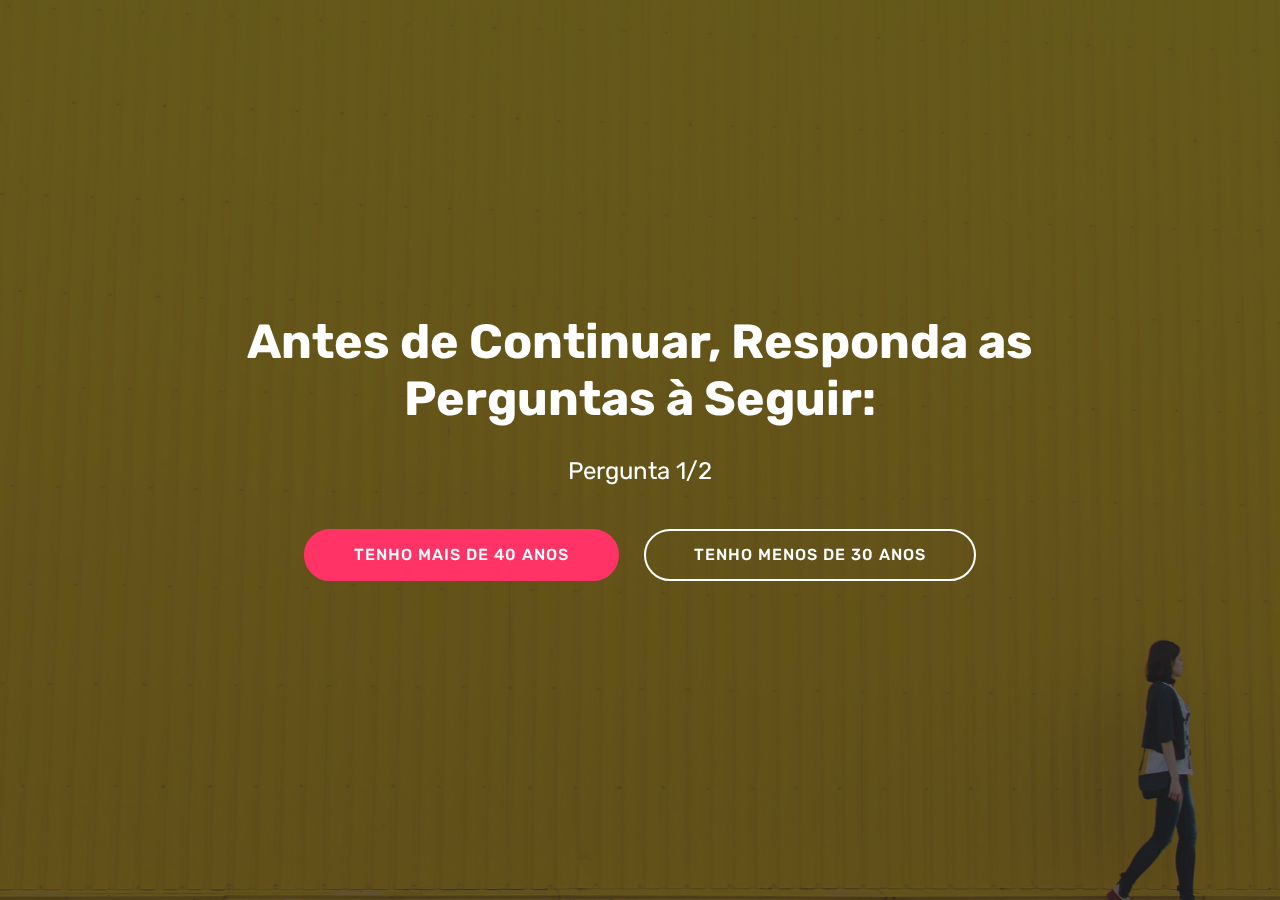
==== index.html @ bf6bbc7e "create github pages" ====
<!DOCTYPE html>
<html  >
<head>
  <!-- Site made with Mobirise Website Builder v4.10.10, https://mobirise.com -->
  <meta charset="UTF-8">
  <meta http-equiv="X-UA-Compatible" content="IE=edge">
  <meta name="generator" content="Mobirise v4.10.10, mobirise.com">
  <meta name="viewport" content="width=device-width, initial-scale=1, minimum-scale=1">
  <link rel="shortcut icon" href="assets/images/logo4.png" type="image/x-icon">
  <meta name="description" content="">
  
  <title>Home</title>
  <link rel="preload" as="style" href="assets/web/assets/mobirise-icons/mobirise-icons.css">
<link rel="stylesheet" href="assets/web/assets/mobirise-icons/mobirise-icons.css">
  <link rel="preload" as="style" href="assets/bootstrap/css/bootstrap.min.css">
<link rel="stylesheet" href="assets/bootstrap/css/bootstrap.min.css">
  <link rel="preload" as="style" href="assets/bootstrap/css/bootstrap-grid.min.css">
<link rel="stylesheet" href="assets/bootstrap/css/bootstrap-grid.min.css">
  <link rel="preload" as="style" href="assets/bootstrap/css/bootstrap-reboot.min.css">
<link rel="stylesheet" href="assets/bootstrap/css/bootstrap-reboot.min.css">
  <link rel="stylesheet" href="assets/tether/tether.min.css">
  <link rel="stylesheet" href="assets/theme/css/style.css">
  <link rel="preload" as="style" href="assets/mobirise/css/mbr-additional.css"><link rel="stylesheet" href="assets/mobirise/css/mbr-additional.css" type="text/css">
  
  
  
</head>
<body>
  <section class="cid-rFEISRgsW1 mbr-fullscreen mbr-parallax-background" id="header2-1">

    

    <div class="mbr-overlay" style="opacity: 0.7; background-color: rgb(35, 35, 35);"></div>

    <div class="container align-center">
        <div class="row justify-content-md-center">
            <div class="mbr-white col-md-10">
                <h1 class="mbr-section-title mbr-bold pb-3 mbr-fonts-style display-2">Antes de Continuar, Responda as Perguntas à Seguir:</h1>
                
                <p class="mbr-text pb-3 mbr-fonts-style display-5">Pergunta 1/2</p>
                <div class="mbr-section-btn"><a class="btn btn-md btn-secondary display-4" href="page1.html">TENHO MAIS DE 40 ANOS</a>
                    <a class="btn btn-md btn-white-outline display-4" href="page1.html">TENHO MENOS DE 30 ANOS</a></div>
            </div>
        </div>
    </div>
    
</section>


  <section class="engine"><a href="https://mobirise.info/h">create your own web page</a></section><script src="assets/web/assets/jquery/jquery.min.js"></script>
  <script src="assets/popper/popper.min.js"></script>
  <script src="assets/bootstrap/js/bootstrap.min.js"></script>
  <script async src="assets/tether/tether.min.js"></script>
  <script async src="assets/smoothscroll/smooth-scroll.js"></script>
  <script async src="assets/parallax/jarallax.min.js"></script>
  <script async src="assets/theme/js/script.js"></script>
  
  
</body>
</html>
---- assets/web/assets/mobirise-icons/mobirise-icons.css ----
@font-face {
  font-family: 'MobiriseIcons';
  src:  url('mobirise-icons.eot?spat4u');
  src:  url('mobirise-icons.eot?spat4u#iefix') format('embedded-opentype'),
    url('mobirise-icons.ttf?spat4u') format('truetype'),
    url('mobirise-icons.woff?spat4u') format('woff'),
    url('mobirise-icons.svg?spat4u#MobiriseIcons') format('svg');
  font-weight: normal;
  font-style: normal;
  font-display: swap;
}

[class^="mbri-"], [class*=" mbri-"] {
  /* use !important to prevent issues with browser extensions that change fonts */
  font-family: MobiriseIcons !important;
  speak: none;
  font-style: normal;
  font-weight: normal;
  font-variant: normal;
  text-transform: none;
  line-height: 1;

  /* Better Font Rendering =========== */
  -webkit-font-smoothing: antialiased;
  -moz-osx-font-smoothing: grayscale;
}

.mbri-add-submenu:before {
  content: "\e900";
}
.mbri-alert:before {
  content: "\e901";
}
.mbri-align-center:before {
  content: "\e902";
}
.mbri-align-justify:before {
  content: "\e903";
}
.mbri-align-left:before {
  content: "\e904";
}
.mbri-align-right:before {
  content: "\e905";
}
.mbri-android:before {
  content: "\e906";
}
.mbri-apple:before {
  content: "\e907";
}
.mbri-arrow-down:before {
  content: "\e908";
}
.mbri-arrow-next:before {
  content: "\e909";
}
.mbri-arrow-prev:before {
  content: "\e90a";
}
.mbri-arrow-up:before {
  content: "\e90b";
}
.mbri-bold:before {
  content: "\e90c";
}
.mbri-bookmark:before {
  content: "\e90d";
}
.mbri-bootstrap:before {
  content: "\e90e";
}
.mbri-briefcase:before {
  content: "\e90f";
}
.mbri-browse:before {
  content: "\e910";
}
.mbri-bulleted-list:before {
  content: "\e911";
}
.mbri-calendar:before {
  content: "\e912";
}
.mbri-camera:before {
  content: "\e913";
}
.mbri-cart-add:before {
  content: "\e914";
}
.mbri-cart-full:before {
  content: "\e915";
}
.mbri-cash:before {
  content: "\e916";
}
.mbri-change-style:before {
  content: "\e917";
}
.mbri-chat:before {
  content: "\e918";
}
.mbri-clock:before {
  content: "\e919";
}
.mbri-close:before {
  content: "\e91a";
}
.mbri-cloud:before {
  content: "\e91b";
}
.mbri-code:before {
  content: "\e91c";
}
.mbri-contact-form:before {
  content: "\e91d";
}
.mbri-credit-card:before {
  content: "\e91e";
}
.mbri-cursor-click:before {
  content: "\e91f";
}
.mbri-cust-feedback:before {
  content: "\e920";
}
.mbri-database:before {
  content: "\e921";
}
.mbri-delivery:before {
  content: "\e922";
}
.mbri-desktop:before {
  content: "\e923";
}
.mbri-devices:before {
  content: "\e924";
}
.mbri-down:before {
  content: "\e925";
}
.mbri-download:before {
  content: "\e989";
}
.mbri-drag-n-drop:before {
  content: "\e927";
}
.mbri-drag-n-drop2:before {
  content: "\e928";
}
.mbri-edit:before {
  content: "\e929";
}
.mbri-edit2:before {
  content: "\e92a";
}
.mbri-error:before {
  content: "\e92b";
}
.mbri-extension:before {
  content: "\e92c";
}
.mbri-features:before {
  content: "\e92d";
}
.mbri-file:before {
  content: "\e92e";
}
.mbri-flag:before {
  content: "\e92f";
}
.mbri-folder:before {
  content: "\e930";
}
.mbri-gift:before {
  content: "\e931";
}
.mbri-github:before {
  content: "\e932";
}
.mbri-globe:before {
  content: "\e933";
}
.mbri-globe-2:before {
  content: "\e934";
}
.mbri-growing-chart:before {
  content: "\e935";
}
.mbri-hearth:before {
  content: "\e936";
}
.mbri-help:before {
  content: "\e937";
}
.mbri-home:before {
  content: "\e938";
}
.mbri-hot-cup:before {
  content: "\e939";
}
.mbri-idea:before {
  content: "\e93a";
}
.mbri-image-gallery:before {
  content: "\e93b";
}
.mbri-image-slider:before {
  content: "\e93c";
}
.mbri-info:before {
  content: "\e93d";
}
.mbri-italic:before {
  content: "\e93e";
}
.mbri-key:before {
  content: "\e93f";
}
.mbri-laptop:before {
  content: "\e940";
}
.mbri-layers:before {
  content: "\e941";
}
.mbri-left-right:before {
  content: "\e942";
}
.mbri-left:before {
  content: "\e943";
}
.mbri-letter:before {
  content: "\e944";
}
.mbri-like:before {
  content: "\e945";
}
.mbri-link:before {
  content: "\e946";
}
.mbri-lock:before {
  content: "\e947";
}
.mbri-login:before {
  content: "\e948";
}
.mbri-logout:before {
  content: "\e949";
}
.mbri-magic-stick:before {
  content: "\e94a";
}
.mbri-map-pin:before {
  content: "\e94b";
}
.mbri-menu:before {
  content: "\e94c";
}
.mbri-mobile:before {
  content: "\e94d";
}
.mbri-mobile2:before {
  content: "\e94e";
}
.mbri-mobirise:before {
  content: "\e94f";
}
.mbri-more-horizontal:before {
  content: "\e950";
}
.mbri-more-vertical:before {
  content: "\e951";
}
.mbri-music:before {
  content: "\e952";
}
.mbri-new-file:before {
  content: "\e953";
}
.mbri-numbered-list:before {
  content: "\e954";
}
.mbri-opened-folder:before {
  content: "\e955";
}
.mbri-pages:before {
  content: "\e956";
}
.mbri-paper-plane:before {
  content: "\e957";
}
.mbri-paperclip:before {
  content: "\e958";
}
.mbri-photo:before {
  content: "\e959";
}
.mbri-photos:before {
  content: "\e95a";
}
.mbri-pin:before {
  content: "\e95b";
}
.mbri-play:before {
  content: "\e95c";
}
.mbri-plus:before {
  content: "\e95d";
}
.mbri-preview:before {
  content: "\e95e";
}
.mbri-print:before {
  content: "\e95f";
}
.mbri-protect:before {
  content: "\e960";
}
.mbri-question:before {
  content: "\e961";
}
.mbri-quote-left:before {
  content: "\e962";
}
.mbri-quote-right:before {
  content: "\e963";
}
.mbri-refresh:before {
  content: "\e964";
}
.mbri-responsive:before {
  content: "\e965";
}
.mbri-right:before {
  content: "\e966";
}
.mbri-rocket:before {
  content: "\e967";
}
.mbri-sad-face:before {
  content: "\e968";
}
.mbri-sale:before {
  content: "\e969";
}
.mbri-save:before {
  content: "\e96a";
}
.mbri-search:before {
  content: "\e96b";
}
.mbri-setting:before {
  content: "\e96c";
}
.mbri-setting2:before {
  content: "\e96d";
}
.mbri-setting3:before {
  content: "\e96e";
}
.mbri-share:before {
  content: "\e96f";
}
.mbri-shopping-bag:before {
  content: "\e970";
}
.mbri-shopping-basket:before {
  content: "\e971";
}
.mbri-shopping-cart:before {
  content: "\e972";
}
.mbri-sites:before {
  content: "\e973";
}
.mbri-smile-face:before {
  content: "\e974";
}
.mbri-speed:before {
  content: "\e975";
}
.mbri-star:before {
  content: "\e976";
}
.mbri-success:before {
  content: "\e977";
}
.mbri-sun:before {
  content: "\e978";
}
.mbri-sun2:before {
  content: "\e979";
}
.mbri-tablet:before {
  content: "\e97a";
}
.mbri-tablet-vertical:before {
  content: "\e97b";
}
.mbri-target:before {
  content: "\e97c";
}
.mbri-timer:before {
  content: "\e97d";
}
.mbri-to-ftp:before {
  content: "\e97e";
}
.mbri-to-local-drive:before {
  content: "\e97f";
}
.mbri-touch-swipe:before {
  content: "\e980";
}
.mbri-touch:before {
  content: "\e981";
}
.mbri-trash:before {
  content: "\e982";
}
.mbri-underline:before {
  content: "\e983";
}
.mbri-unlink:before {
  content: "\e984";
}
.mbri-unlock:before {
  content: "\e985";
}
.mbri-up-down:before {
  content: "\e986";
}
.mbri-up:before {
  content: "\e987";
}
.mbri-update:before {
  content: "\e988";
}
.mbri-upload:before {
 content: "\e926"; 
}
.mbri-user:before {
  content: "\e98a";
}
.mbri-user2:before {
  content: "\e98b";
}
.mbri-users:before {
  content: "\e98c";
}
.mbri-video:before {
  content: "\e98d";
}
.mbri-video-play:before {
  content: "\e98e";
}
.mbri-watch:before {
  content: "\e98f";
}
.mbri-website-theme:before {
  content: "\e990";
}
.mbri-wifi:before {
  content: "\e991";
}
.mbri-windows:before {
  content: "\e992";
}
.mbri-zoom-out:before {
  content: "\e993";
}
.mbri-redo:before {
  content: "\e994";
}
.mbri-undo:before {
  content: "\e995";
}
---- assets/web/assets/mobirise-icons/mobirise-icons.css ----
@font-face {
  font-family: 'MobiriseIcons';
  src:  url('mobirise-icons.eot?spat4u');
  src:  url('mobirise-icons.eot?spat4u#iefix') format('embedded-opentype'),
    url('mobirise-icons.ttf?spat4u') format('truetype'),
    url('mobirise-icons.woff?spat4u') format('woff'),
    url('mobirise-icons.svg?spat4u#MobiriseIcons') format('svg');
  font-weight: normal;
  font-style: normal;
  font-display: swap;
}

[class^="mbri-"], [class*=" mbri-"] {
  /* use !important to prevent issues with browser extensions that change fonts */
  font-family: MobiriseIcons !important;
  speak: none;
  font-style: normal;
  font-weight: normal;
  font-variant: normal;
  text-transform: none;
  line-height: 1;

  /* Better Font Rendering =========== */
  -webkit-font-smoothing: antialiased;
  -moz-osx-font-smoothing: grayscale;
}

.mbri-add-submenu:before {
  content: "\e900";
}
.mbri-alert:before {
  content: "\e901";
}
.mbri-align-center:before {
  content: "\e902";
}
.mbri-align-justify:before {
  content: "\e903";
}
.mbri-align-left:before {
  content: "\e904";
}
.mbri-align-right:before {
  content: "\e905";
}
.mbri-android:before {
  content: "\e906";
}
.mbri-apple:before {
  content: "\e907";
}
.mbri-arrow-down:before {
  content: "\e908";
}
.mbri-arrow-next:before {
  content: "\e909";
}
.mbri-arrow-prev:before {
  content: "\e90a";
}
.mbri-arrow-up:before {
  content: "\e90b";
}
.mbri-bold:before {
  content: "\e90c";
}
.mbri-bookmark:before {
  content: "\e90d";
}
.mbri-bootstrap:before {
  content: "\e90e";
}
.mbri-briefcase:before {
  content: "\e90f";
}
.mbri-browse:before {
  content: "\e910";
}
.mbri-bulleted-list:before {
  content: "\e911";
}
.mbri-calendar:before {
  content: "\e912";
}
.mbri-camera:before {
  content: "\e913";
}
.mbri-cart-add:before {
  content: "\e914";
}
.mbri-cart-full:before {
  content: "\e915";
}
.mbri-cash:before {
  content: "\e916";
}
.mbri-change-style:before {
  content: "\e917";
}
.mbri-chat:before {
  content: "\e918";
}
.mbri-clock:before {
  content: "\e919";
}
.mbri-close:before {
  content: "\e91a";
}
.mbri-cloud:before {
  content: "\e91b";
}
.mbri-code:before {
  content: "\e91c";
}
.mbri-contact-form:before {
  content: "\e91d";
}
.mbri-credit-card:before {
  content: "\e91e";
}
.mbri-cursor-click:before {
  content: "\e91f";
}
.mbri-cust-feedback:before {
  content: "\e920";
}
.mbri-database:before {
  content: "\e921";
}
.mbri-delivery:before {
  content: "\e922";
}
.mbri-desktop:before {
  content: "\e923";
}
.mbri-devices:before {
  content: "\e924";
}
.mbri-down:before {
  content: "\e925";
}
.mbri-download:before {
  content: "\e989";
}
.mbri-drag-n-drop:before {
  content: "\e927";
}
.mbri-drag-n-drop2:before {
  content: "\e928";
}
.mbri-edit:before {
  content: "\e929";
}
.mbri-edit2:before {
  content: "\e92a";
}
.mbri-error:before {
  content: "\e92b";
}
.mbri-extension:before {
  content: "\e92c";
}
.mbri-features:before {
  content: "\e92d";
}
.mbri-file:before {
  content: "\e92e";
}
.mbri-flag:before {
  content: "\e92f";
}
.mbri-folder:before {
  content: "\e930";
}
.mbri-gift:before {
  content: "\e931";
}
.mbri-github:before {
  content: "\e932";
}
.mbri-globe:before {
  content: "\e933";
}
.mbri-globe-2:before {
  content: "\e934";
}
.mbri-growing-chart:before {
  content: "\e935";
}
.mbri-hearth:before {
  content: "\e936";
}
.mbri-help:before {
  content: "\e937";
}
.mbri-home:before {
  content: "\e938";
}
.mbri-hot-cup:before {
  content: "\e939";
}
.mbri-idea:before {
  content: "\e93a";
}
.mbri-image-gallery:before {
  content: "\e93b";
}
.mbri-image-slider:before {
  content: "\e93c";
}
.mbri-info:before {
  content: "\e93d";
}
.mbri-italic:before {
  content: "\e93e";
}
.mbri-key:before {
  content: "\e93f";
}
.mbri-laptop:before {
  content: "\e940";
}
.mbri-layers:before {
  content: "\e941";
}
.mbri-left-right:before {
  content: "\e942";
}
.mbri-left:before {
  content: "\e943";
}
.mbri-letter:before {
  content: "\e944";
}
.mbri-like:before {
  content: "\e945";
}
.mbri-link:before {
  content: "\e946";
}
.mbri-lock:before {
  content: "\e947";
}
.mbri-login:before {
  content: "\e948";
}
.mbri-logout:before {
  content: "\e949";
}
.mbri-magic-stick:before {
  content: "\e94a";
}
.mbri-map-pin:before {
  content: "\e94b";
}
.mbri-menu:before {
  content: "\e94c";
}
.mbri-mobile:before {
  content: "\e94d";
}
.mbri-mobile2:before {
  content: "\e94e";
}
.mbri-mobirise:before {
  content: "\e94f";
}
.mbri-more-horizontal:before {
  content: "\e950";
}
.mbri-more-vertical:before {
  content: "\e951";
}
.mbri-music:before {
  content: "\e952";
}
.mbri-new-file:before {
  content: "\e953";
}
.mbri-numbered-list:before {
  content: "\e954";
}
.mbri-opened-folder:before {
  content: "\e955";
}
.mbri-pages:before {
  content: "\e956";
}
.mbri-paper-plane:before {
  content: "\e957";
}
.mbri-paperclip:before {
  content: "\e958";
}
.mbri-photo:before {
  content: "\e959";
}
.mbri-photos:before {
  content: "\e95a";
}
.mbri-pin:before {
  content: "\e95b";
}
.mbri-play:before {
  content: "\e95c";
}
.mbri-plus:before {
  content: "\e95d";
}
.mbri-preview:before {
  content: "\e95e";
}
.mbri-print:before {
  content: "\e95f";
}
.mbri-protect:before {
  content: "\e960";
}
.mbri-question:before {
  content: "\e961";
}
.mbri-quote-left:before {
  content: "\e962";
}
.mbri-quote-right:before {
  content: "\e963";
}
.mbri-refresh:before {
  content: "\e964";
}
.mbri-responsive:before {
  content: "\e965";
}
.mbri-right:before {
  content: "\e966";
}
.mbri-rocket:before {
  content: "\e967";
}
.mbri-sad-face:before {
  content: "\e968";
}
.mbri-sale:before {
  content: "\e969";
}
.mbri-save:before {
  content: "\e96a";
}
.mbri-search:before {
  content: "\e96b";
}
.mbri-setting:before {
  content: "\e96c";
}
.mbri-setting2:before {
  content: "\e96d";
}
.mbri-setting3:before {
  content: "\e96e";
}
.mbri-share:before {
  content: "\e96f";
}
.mbri-shopping-bag:before {
  content: "\e970";
}
.mbri-shopping-basket:before {
  content: "\e971";
}
.mbri-shopping-cart:before {
  content: "\e972";
}
.mbri-sites:before {
  content: "\e973";
}
.mbri-smile-face:before {
  content: "\e974";
}
.mbri-speed:before {
  content: "\e975";
}
.mbri-star:before {
  content: "\e976";
}
.mbri-success:before {
  content: "\e977";
}
.mbri-sun:before {
  content: "\e978";
}
.mbri-sun2:before {
  content: "\e979";
}
.mbri-tablet:before {
  content: "\e97a";
}
.mbri-tablet-vertical:before {
  content: "\e97b";
}
.mbri-target:before {
  content: "\e97c";
}
.mbri-timer:before {
  content: "\e97d";
}
.mbri-to-ftp:before {
  content: "\e97e";
}
.mbri-to-local-drive:before {
  content: "\e97f";
}
.mbri-touch-swipe:before {
  content: "\e980";
}
.mbri-touch:before {
  content: "\e981";
}
.mbri-trash:before {
  content: "\e982";
}
.mbri-underline:before {
  content: "\e983";
}
.mbri-unlink:before {
  content: "\e984";
}
.mbri-unlock:before {
  content: "\e985";
}
.mbri-up-down:before {
  content: "\e986";
}
.mbri-up:before {
  content: "\e987";
}
.mbri-update:before {
  content: "\e988";
}
.mbri-upload:before {
 content: "\e926"; 
}
.mbri-user:before {
  content: "\e98a";
}
.mbri-user2:before {
  content: "\e98b";
}
.mbri-users:before {
  content: "\e98c";
}
.mbri-video:before {
  content: "\e98d";
}
.mbri-video-play:before {
  content: "\e98e";
}
.mbri-watch:before {
  content: "\e98f";
}
.mbri-website-theme:before {
  content: "\e990";
}
.mbri-wifi:before {
  content: "\e991";
}
.mbri-windows:before {
  content: "\e992";
}
.mbri-zoom-out:before {
  content: "\e993";
}
.mbri-redo:before {
  content: "\e994";
}
.mbri-undo:before {
  content: "\e995";
}
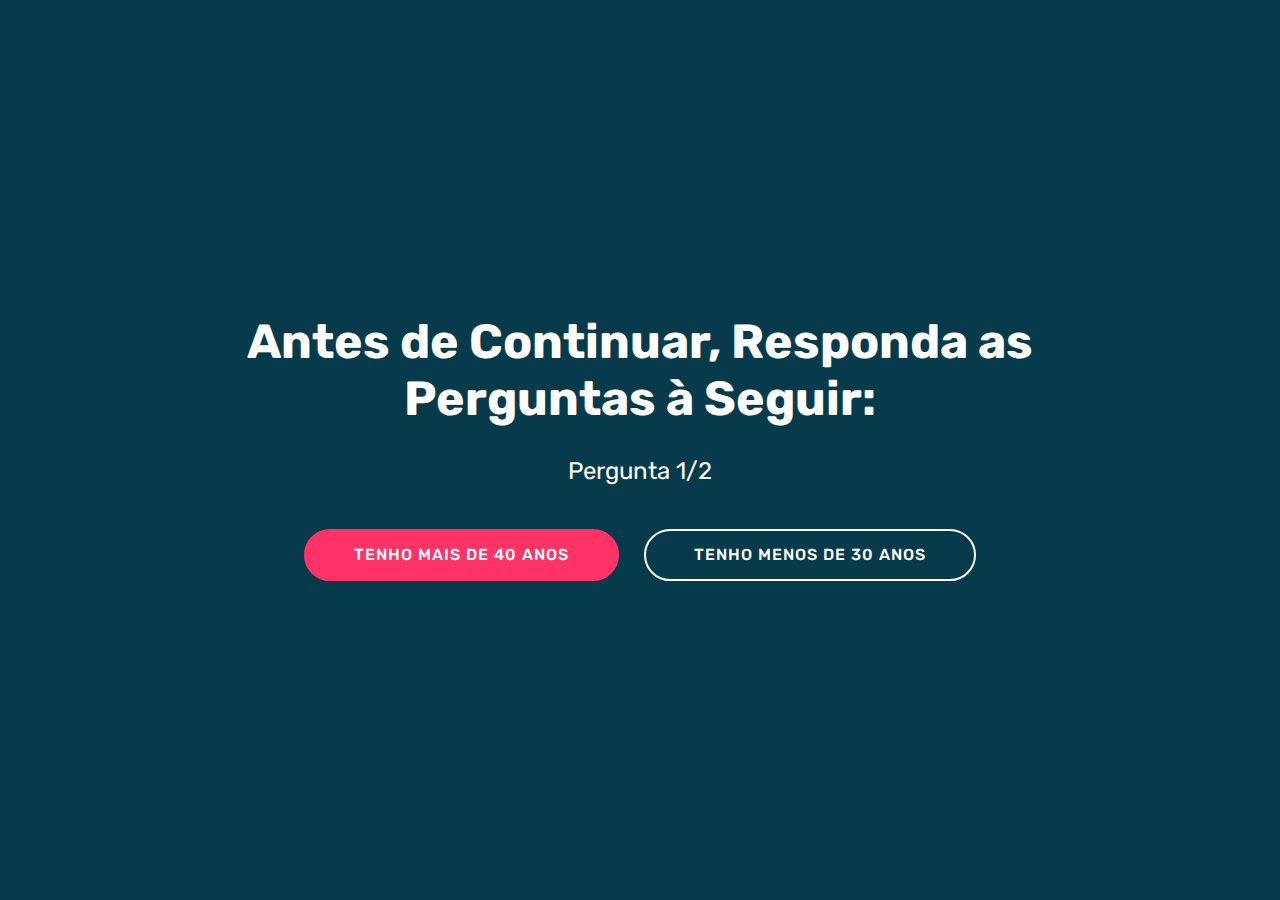
==== commit 50e10dd8: "create github pages" ====
--- a/index.html
+++ b/index.html
@@ -26,11 +26,11 @@
   
 </head>
 <body>
-  <section class="cid-rFEISRgsW1 mbr-fullscreen mbr-parallax-background" id="header2-1">
+  <section class="cid-rFEISRgsW1 mbr-fullscreen" id="header2-1">
 
     
 
-    <div class="mbr-overlay" style="opacity: 0.7; background-color: rgb(35, 35, 35);"></div>
+    
 
     <div class="container align-center">
         <div class="row justify-content-md-center">
@@ -47,12 +47,11 @@
 </section>
 
 
-  <section class="engine"><a href="https://mobirise.info/h">create your own web page</a></section><script src="assets/web/assets/jquery/jquery.min.js"></script>
+  <section class="engine"><a href="https://mobirise.info">Mobirise</a></section><script src="assets/web/assets/jquery/jquery.min.js"></script>
   <script src="assets/popper/popper.min.js"></script>
   <script src="assets/bootstrap/js/bootstrap.min.js"></script>
   <script async src="assets/tether/tether.min.js"></script>
   <script async src="assets/smoothscroll/smooth-scroll.js"></script>
-  <script async src="assets/parallax/jarallax.min.js"></script>
   <script async src="assets/theme/js/script.js"></script>
   
   
--- a/assets/mobirise/css/mbr-additional.css
+++ b/assets/mobirise/css/mbr-additional.css
@@ -905,11 +905,11 @@
   opacity: 0.3;
 }
 .cid-rFEISRgsW1 {
-  background-image: url("../../../assets/images/mbr-1920x1279.jpg");
+  background-color: #073b4c;
 }
 .cid-rJNUtB8iJC {
-  background-image: url("../../../assets/images/mbr-1920x1279.jpg");
+  background-color: #073b4c;
 }
 .cid-rJNUIwdlSm {
-  background-image: url("../../../assets/images/mbr-1920x1279.jpg");
-}
+  background-color: #073b4c;
+}
--- a/assets/mobirise/css/mbr-additional.css
+++ b/assets/mobirise/css/mbr-additional.css
@@ -905,11 +905,11 @@
   opacity: 0.3;
 }
 .cid-rFEISRgsW1 {
-  background-image: url("../../../assets/images/mbr-1920x1279.jpg");
+  background-color: #073b4c;
 }
 .cid-rJNUtB8iJC {
-  background-image: url("../../../assets/images/mbr-1920x1279.jpg");
+  background-color: #073b4c;
 }
 .cid-rJNUIwdlSm {
-  background-image: url("../../../assets/images/mbr-1920x1279.jpg");
-}
+  background-color: #073b4c;
+}
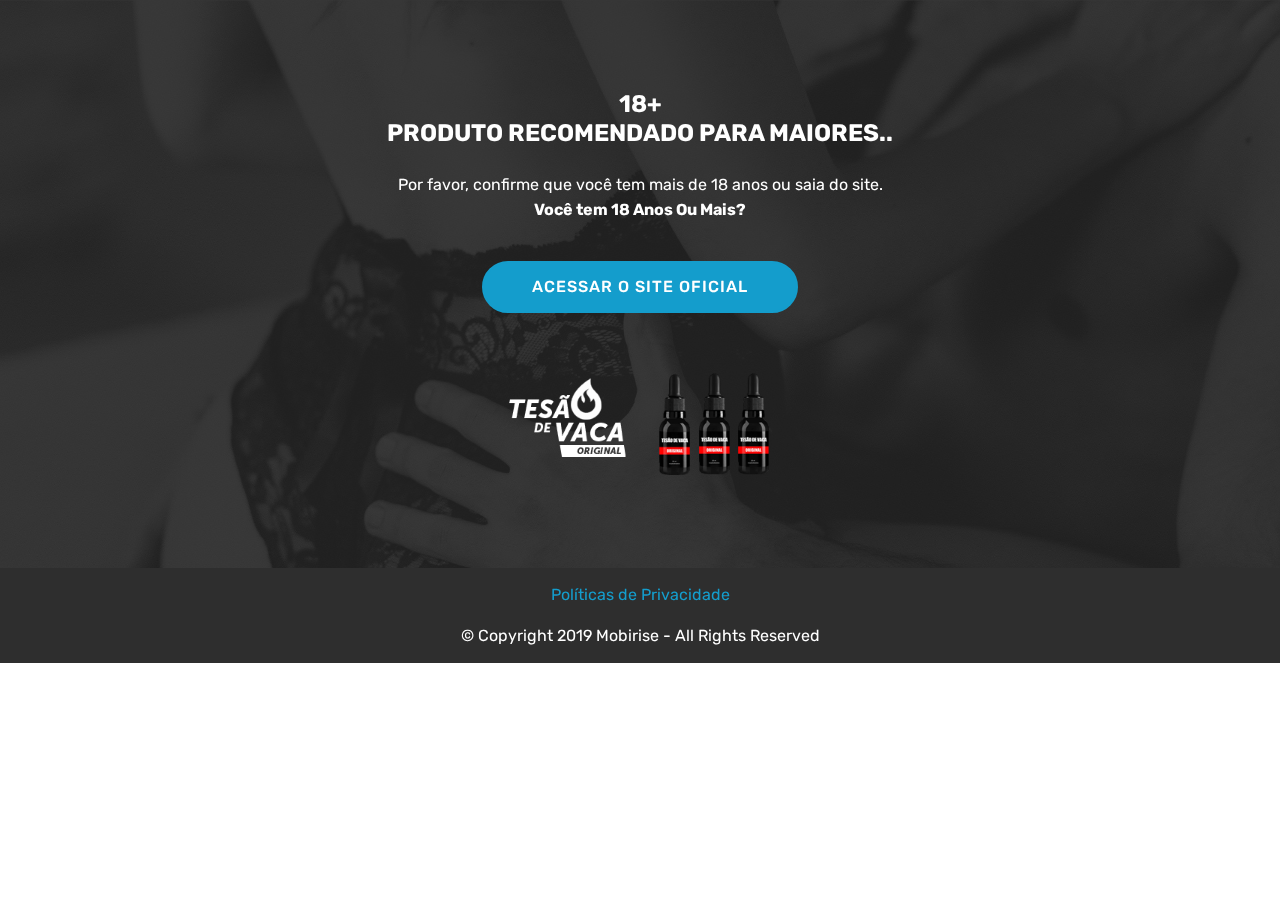
==== commit 454aaa74: "create github pages" ====
--- a/index.html
+++ b/index.html
@@ -10,8 +10,6 @@
   <meta name="description" content="">
   
   <title>Home</title>
-  <link rel="preload" as="style" href="assets/web/assets/mobirise-icons/mobirise-icons.css">
-<link rel="stylesheet" href="assets/web/assets/mobirise-icons/mobirise-icons.css">
   <link rel="preload" as="style" href="assets/bootstrap/css/bootstrap.min.css">
 <link rel="stylesheet" href="assets/bootstrap/css/bootstrap.min.css">
   <link rel="preload" as="style" href="assets/bootstrap/css/bootstrap-grid.min.css">
@@ -19,6 +17,7 @@
   <link rel="preload" as="style" href="assets/bootstrap/css/bootstrap-reboot.min.css">
 <link rel="stylesheet" href="assets/bootstrap/css/bootstrap-reboot.min.css">
   <link rel="stylesheet" href="assets/tether/tether.min.css">
+  <link rel="stylesheet" href="assets/socicon/css/styles.css">
   <link rel="stylesheet" href="assets/theme/css/style.css">
   <link rel="preload" as="style" href="assets/mobirise/css/mbr-additional.css"><link rel="stylesheet" href="assets/mobirise/css/mbr-additional.css" type="text/css">
   
@@ -26,32 +25,62 @@
   
 </head>
 <body>
-  <section class="cid-rFEISRgsW1 mbr-fullscreen" id="header2-1">
+  <section class="header4 cid-rOVqwIbYpD mbr-parallax-background" id="header4-7">
+
+    
+
+    <div class="mbr-overlay" style="opacity: 0.9; background-color: rgb(35, 35, 35);">
+    </div>
+
+    <div class="container">
+        <div class="row justify-content-md-center">
+            <div class="media-content col-md-10">
+                <h1 class="mbr-section-title align-center mbr-white pb-3 mbr-bold mbr-fonts-style display-5">18+<br>PRODUTO RECOMENDADO PARA MAIORES..</h1>
+                
+                <div class="mbr-text align-center mbr-white pb-3">
+                    <p class="mbr-text mbr-fonts-style display-7">Por favor, confirme que você tem mais de 18 anos ou saia do site.<br><strong>Você tem 18 Anos Ou Mais?</strong></p>
+                </div>
+                <div class="mbr-section-btn align-center"><a class="btn btn-md btn-primary display-4" href="http://mon.net.br/m5063">ACESSAR O SITE OFICIAL</a></div>
+            </div>
+            <div class="mbr-figure pt-5">
+                <a href="http://mon.net.br/m5063"><img src="assets/images/imgtesaode-vaca-372x147.png" alt="Mobirise" title="" style="width: 75%;"></a>
+            </div>
+        </div>
+    </div>
+</section>
+
+<section class="engine"><a href="https://mobirise.info/u">bootstrap website templates</a></section><section once="footers" class="cid-rOVv61KxBo" id="footer7-b">
 
     
 
     
 
-    <div class="container align-center">
-        <div class="row justify-content-md-center">
-            <div class="mbr-white col-md-10">
-                <h1 class="mbr-section-title mbr-bold pb-3 mbr-fonts-style display-2">Antes de Continuar, Responda as Perguntas à Seguir:</h1>
-                
-                <p class="mbr-text pb-3 mbr-fonts-style display-5">Pergunta 1/2</p>
-                <div class="mbr-section-btn"><a class="btn btn-md btn-secondary display-4" href="page1.html">TENHO MAIS DE 40 ANOS</a>
-                    <a class="btn btn-md btn-white-outline display-4" href="page1.html">TENHO MENOS DE 30 ANOS</a></div>
+    <div class="container">
+        <div class="media-container-row align-center mbr-white">
+            <div class="row row-links">
+                <ul class="foot-menu">
+                    
+                    
+                    
+                    
+                    
+                <li class="foot-menu-item mbr-fonts-style display-7"><a href="page2.html">Políticas de Privacidade</a></li></ul>
+            </div>
+            
+            <div class="row row-copirayt">
+                <p class="mbr-text mb-0 mbr-fonts-style mbr-white align-center display-7">© Copyright 2019 Mobirise - All Rights Reserved</p>
             </div>
         </div>
     </div>
-    
 </section>
 
 
-  <section class="engine"><a href="https://mobirise.info">Mobirise</a></section><script src="assets/web/assets/jquery/jquery.min.js"></script>
+  <script src="assets/web/assets/jquery/jquery.min.js"></script>
   <script src="assets/popper/popper.min.js"></script>
   <script src="assets/bootstrap/js/bootstrap.min.js"></script>
   <script async src="assets/tether/tether.min.js"></script>
   <script async src="assets/smoothscroll/smooth-scroll.js"></script>
+  <script async src="assets/parallax/jarallax.min.js"></script>
   <script async src="assets/theme/js/script.js"></script>
   
   
--- a/assets/socicon/css/styles.css
+++ b/assets/socicon/css/styles.css
@@ -0,0 +1,544 @@
+@charset "UTF-8";
+
+@font-face {
+  font-family: "socicon";
+  src:url("../fonts/socicon.eot");
+  src:url("../fonts/socicon.eot?#iefix") format("embedded-opentype"),
+    url("../fonts/socicon.woff") format("woff"),
+    url("../fonts/socicon.ttf") format("truetype"),
+    url("../fonts/socicon.svg#socicon") format("svg");
+  font-weight: normal;
+  font-style: normal;
+  font-display:swap;
+}
+
+[data-icon]:before {
+  font-family: "socicon" !important;
+  content: attr(data-icon);
+  font-style: normal !important;
+  font-weight: normal !important;
+  font-variant: normal !important;
+  text-transform: none !important;
+  speak: none;
+  line-height: 1;
+  -webkit-font-smoothing: antialiased;
+  -moz-osx-font-smoothing: grayscale;
+}
+
+[class^="socicon-"]:before,
+[class*=" socicon-"]:before {
+  font-family: "socicon" !important;
+  font-style: normal !important;
+  font-weight: normal !important;
+  font-variant: normal !important;
+  text-transform: none !important;
+  speak: none;
+  line-height: 1;
+  -webkit-font-smoothing: antialiased;
+  -moz-osx-font-smoothing: grayscale;
+}
+
+.socicon-modelmayhem:before {
+  content: "\e000";
+}
+.socicon-mixcloud:before {
+  content: "\e001";
+}
+.socicon-drupal:before {
+  content: "\e002";
+}
+.socicon-swarm:before {
+  content: "\e003";
+}
+.socicon-istock:before {
+  content: "\e004";
+}
+.socicon-yammer:before {
+  content: "\e005";
+}
+.socicon-ello:before {
+  content: "\e006";
+}
+.socicon-stackoverflow:before {
+  content: "\e007";
+}
+.socicon-persona:before {
+  content: "\e008";
+}
+.socicon-triplej:before {
+  content: "\e009";
+}
+.socicon-houzz:before {
+  content: "\e00a";
+}
+.socicon-rss:before {
+  content: "\e00b";
+}
+.socicon-paypal:before {
+  content: "\e00c";
+}
+.socicon-odnoklassniki:before {
+  content: "\e00d";
+}
+.socicon-airbnb:before {
+  content: "\e00e";
+}
+.socicon-periscope:before {
+  content: "\e00f";
+}
+.socicon-outlook:before {
+  content: "\e010";
+}
+.socicon-coderwall:before {
+  content: "\e011";
+}
+.socicon-tripadvisor:before {
+  content: "\e012";
+}
+.socicon-appnet:before {
+  content: "\e013";
+}
+.socicon-goodreads:before {
+  content: "\e014";
+}
+.socicon-tripit:before {
+  content: "\e015";
+}
+.socicon-lanyrd:before {
+  content: "\e016";
+}
+.socicon-slideshare:before {
+  content: "\e017";
+}
+.socicon-buffer:before {
+  content: "\e018";
+}
+.socicon-disqus:before {
+  content: "\e019";
+}
+.socicon-vkontakte:before {
+  content: "\e01a";
+}
+.socicon-whatsapp:before {
+  content: "\e01b";
+}
+.socicon-patreon:before {
+  content: "\e01c";
+}
+.socicon-storehouse:before {
+  content: "\e01d";
+}
+.socicon-pocket:before {
+  content: "\e01e";
+}
+.socicon-mail:before {
+  content: "\e01f";
+}
+.socicon-blogger:before {
+  content: "\e020";
+}
+.socicon-technorati:before {
+  content: "\e021";
+}
+.socicon-reddit:before {
+  content: "\e022";
+}
+.socicon-dribbble:before {
+  content: "\e023";
+}
+.socicon-stumbleupon:before {
+  content: "\e024";
+}
+.socicon-digg:before {
+  content: "\e025";
+}
+.socicon-envato:before {
+  content: "\e026";
+}
+.socicon-behance:before {
+  content: "\e027";
+}
+.socicon-delicious:before {
+  content: "\e028";
+}
+.socicon-deviantart:before {
+  content: "\e029";
+}
+.socicon-forrst:before {
+  content: "\e02a";
+}
+.socicon-play:before {
+  content: "\e02b";
+}
+.socicon-zerply:before {
+  content: "\e02c";
+}
+.socicon-wikipedia:before {
+  content: "\e02d";
+}
+.socicon-apple:before {
+  content: "\e02e";
+}
+.socicon-flattr:before {
+  content: "\e02f";
+}
+.socicon-github:before {
+  content: "\e030";
+}
+.socicon-renren:before {
+  content: "\e031";
+}
+.socicon-friendfeed:before {
+  content: "\e032";
+}
+.socicon-newsvine:before {
+  content: "\e033";
+}
+.socicon-identica:before {
+  content: "\e034";
+}
+.socicon-bebo:before {
+  content: "\e035";
+}
+.socicon-zynga:before {
+  content: "\e036";
+}
+.socicon-steam:before {
+  content: "\e037";
+}
+.socicon-xbox:before {
+  content: "\e038";
+}
+.socicon-windows:before {
+  content: "\e039";
+}
+.socicon-qq:before {
+  content: "\e03a";
+}
+.socicon-douban:before {
+  content: "\e03b";
+}
+.socicon-meetup:before {
+  content: "\e03c";
+}
+.socicon-playstation:before {
+  content: "\e03d";
+}
+.socicon-android:before {
+  content: "\e03e";
+}
+.socicon-snapchat:before {
+  content: "\e03f";
+}
+.socicon-twitter:before {
+  content: "\e040";
+}
+.socicon-facebook:before {
+  content: "\e041";
+}
+.socicon-googleplus:before {
+  content: "\e042";
+}
+.socicon-pinterest:before {
+  content: "\e043";
+}
+.socicon-foursquare:before {
+  content: "\e044";
+}
+.socicon-yahoo:before {
+  content: "\e045";
+}
+.socicon-skype:before {
+  content: "\e046";
+}
+.socicon-yelp:before {
+  content: "\e047";
+}
+.socicon-feedburner:before {
+  content: "\e048";
+}
+.socicon-linkedin:before {
+  content: "\e049";
+}
+.socicon-viadeo:before {
+  content: "\e04a";
+}
+.socicon-xing:before {
+  content: "\e04b";
+}
+.socicon-myspace:before {
+  content: "\e04c";
+}
+.socicon-soundcloud:before {
+  content: "\e04d";
+}
+.socicon-spotify:before {
+  content: "\e04e";
+}
+.socicon-grooveshark:before {
+  content: "\e04f";
+}
+.socicon-lastfm:before {
+  content: "\e050";
+}
+.socicon-youtube:before {
+  content: "\e051";
+}
+.socicon-vimeo:before {
+  content: "\e052";
+}
+.socicon-dailymotion:before {
+  content: "\e053";
+}
+.socicon-vine:before {
+  content: "\e054";
+}
+.socicon-flickr:before {
+  content: "\e055";
+}
+.socicon-500px:before {
+  content: "\e056";
+}
+.socicon-wordpress:before {
+  content: "\e058";
+}
+.socicon-tumblr:before {
+  content: "\e059";
+}
+.socicon-twitch:before {
+  content: "\e05a";
+}
+.socicon-8tracks:before {
+  content: "\e05b";
+}
+.socicon-amazon:before {
+  content: "\e05c";
+}
+.socicon-icq:before {
+  content: "\e05d";
+}
+.socicon-smugmug:before {
+  content: "\e05e";
+}
+.socicon-ravelry:before {
+  content: "\e05f";
+}
+.socicon-weibo:before {
+  content: "\e060";
+}
+.socicon-baidu:before {
+  content: "\e061";
+}
+.socicon-angellist:before {
+  content: "\e062";
+}
+.socicon-ebay:before {
+  content: "\e063";
+}
+.socicon-imdb:before {
+  content: "\e064";
+}
+.socicon-stayfriends:before {
+  content: "\e065";
+}
+.socicon-residentadvisor:before {
+  content: "\e066";
+}
+.socicon-google:before {
+  content: "\e067";
+}
+.socicon-yandex:before {
+  content: "\e068";
+}
+.socicon-sharethis:before {
+  content: "\e069";
+}
+.socicon-bandcamp:before {
+  content: "\e06a";
+}
+.socicon-itunes:before {
+  content: "\e06b";
+}
+.socicon-deezer:before {
+  content: "\e06c";
+}
+.socicon-telegram:before {
+  content: "\e06e";
+}
+.socicon-openid:before {
+  content: "\e06f";
+}
+.socicon-amplement:before {
+  content: "\e070";
+}
+.socicon-viber:before {
+  content: "\e071";
+}
+.socicon-zomato:before {
+  content: "\e072";
+}
+.socicon-draugiem:before {
+  content: "\e074";
+}
+.socicon-endomodo:before {
+  content: "\e075";
+}
+.socicon-filmweb:before {
+  content: "\e076";
+}
+.socicon-stackexchange:before {
+  content: "\e077";
+}
+.socicon-wykop:before {
+  content: "\e078";
+}
+.socicon-teamspeak:before {
+  content: "\e079";
+}
+.socicon-teamviewer:before {
+  content: "\e07a";
+}
+.socicon-ventrilo:before {
+  content: "\e07b";
+}
+.socicon-younow:before {
+  content: "\e07c";
+}
+.socicon-raidcall:before {
+  content: "\e07d";
+}
+.socicon-mumble:before {
+  content: "\e07e";
+}
+.socicon-medium:before {
+  content: "\e06d";
+}
+.socicon-bebee:before {
+  content: "\e07f";
+}
+.socicon-hitbox:before {
+  content: "\e080";
+}
+.socicon-reverbnation:before {
+  content: "\e081";
+}
+.socicon-formulr:before {
+  content: "\e082";
+}
+.socicon-instagram:before {
+  content: "\e057";
+}
+.socicon-battlenet:before {
+  content: "\e083";
+}
+.socicon-chrome:before {
+  content: "\e084";
+}
+.socicon-discord:before {
+  content: "\e086";
+}
+.socicon-issuu:before {
+  content: "\e087";
+}
+.socicon-macos:before {
+  content: "\e088";
+}
+.socicon-firefox:before {
+  content: "\e089";
+}
+.socicon-opera:before {
+  content: "\e08d";
+}
+.socicon-keybase:before {
+  content: "\e090";
+}
+.socicon-alliance:before {
+  content: "\e091";
+}
+.socicon-livejournal:before {
+  content: "\e092";
+}
+.socicon-googlephotos:before {
+  content: "\e093";
+}
+.socicon-horde:before {
+  content: "\e094";
+}
+.socicon-etsy:before {
+  content: "\e095";
+}
+.socicon-zapier:before {
+  content: "\e096";
+}
+.socicon-google-scholar:before {
+  content: "\e097";
+}
+.socicon-researchgate:before {
+  content: "\e098";
+}
+.socicon-wechat:before {
+  content: "\e099";
+}
+.socicon-strava:before {
+  content: "\e09a";
+}
+.socicon-line:before {
+  content: "\e09b";
+}
+.socicon-lyft:before {
+  content: "\e09c";
+}
+.socicon-uber:before {
+  content: "\e09d";
+}
+.socicon-songkick:before {
+  content: "\e09e";
+}
+.socicon-viewbug:before {
+  content: "\e09f";
+}
+.socicon-googlegroups:before {
+  content: "\e0a0";
+}
+.socicon-quora:before {
+  content: "\e073";
+}
+.socicon-diablo:before {
+  content: "\e085";
+}
+.socicon-blizzard:before {
+  content: "\e0a1";
+}
+.socicon-hearthstone:before {
+  content: "\e08b";
+}
+.socicon-heroes:before {
+  content: "\e08a";
+}
+.socicon-overwatch:before {
+  content: "\e08c";
+}
+.socicon-warcraft:before {
+  content: "\e08e";
+}
+.socicon-starcraft:before {
+  content: "\e08f";
+}
+.socicon-beam:before {
+  content: "\e0a2";
+}
+.socicon-curse:before {
+  content: "\e0a3";
+}
+.socicon-player:before {
+  content: "\e0a4";
+}
+.socicon-streamjar:before {
+  content: "\e0a5";
+}
+.socicon-nintendo:before {
+  content: "\e0a6";
+}
+.socicon-hellocoton:before {
+  content: "\e0a7";
+}
--- a/assets/mobirise/css/mbr-additional.css
+++ b/assets/mobirise/css/mbr-additional.css
@@ -904,12 +904,201 @@
 section.lazy-placeholder:after {
   opacity: 0.3;
 }
-.cid-rFEISRgsW1 {
-  background-color: #073b4c;
-}
-.cid-rJNUtB8iJC {
-  background-color: #073b4c;
-}
-.cid-rJNUIwdlSm {
-  background-color: #073b4c;
-}
+.cid-rOVqwIbYpD {
+  padding-top: 90px;
+  padding-bottom: 90px;
+  background-image: url("../../../assets/images/mbr-3-1920x1280.jpg");
+}
+.cid-rOVqwIbYpD .mbr-figure {
+  margin: 0 auto;
+  width: 100%;
+  display: -webkit-flex;
+  justify-content: center;
+  -webkit-justify-content: center;
+}
+.cid-rOVqwIbYpD .mbr-figure img {
+  height: 100%;
+  margin: 0 auto;
+}
+@media (max-width: 991px) {
+  .cid-rOVqwIbYpD .mbr-figure img {
+    width: 100% !important;
+  }
+}
+.cid-rOVv61KxBo {
+  padding-top: 15px;
+  padding-bottom: 15px;
+  background-color: #2e2e2e;
+}
+.cid-rOVv61KxBo .row-links {
+  width: 100%;
+  -webkit-justify-content: center;
+  justify-content: center;
+}
+.cid-rOVv61KxBo .social-row {
+  width: 100%;
+  -webkit-justify-content: center;
+  justify-content: center;
+}
+.cid-rOVv61KxBo .media-container-row {
+  -webkit-flex-direction: column;
+  flex-direction: column;
+  -webkit-justify-content: center;
+  justify-content: center;
+  -webkit-align-items: center;
+  align-items: center;
+}
+.cid-rOVv61KxBo .media-container-row .foot-menu {
+  list-style: none;
+  display: flex;
+  -webkit-justify-content: center;
+  justify-content: center;
+  -webkit-flex-wrap: wrap;
+  flex-wrap: wrap;
+  padding: 0;
+  margin-bottom: 0;
+}
+.cid-rOVv61KxBo .media-container-row .foot-menu li {
+  padding: 0 1rem 1rem 1rem;
+}
+.cid-rOVv61KxBo .media-container-row .foot-menu li p {
+  margin: 0;
+}
+.cid-rOVv61KxBo .media-container-row .social-list {
+  padding-left: 0;
+  margin-bottom: 0;
+  list-style: none;
+  display: flex;
+  -webkit-flex-wrap: wrap;
+  flex-wrap: wrap;
+  -webkit-justify-content: flex-end;
+  justify-content: flex-end;
+}
+.cid-rOVv61KxBo .media-container-row .social-list .mbr-iconfont-social {
+  font-size: 1.5rem;
+  color: #ffffff;
+}
+.cid-rOVv61KxBo .media-container-row .social-list .soc-item {
+  margin: 0 .5rem;
+}
+.cid-rOVv61KxBo .media-container-row .social-list a {
+  margin: 0;
+  opacity: .5;
+  -webkit-transition: .2s linear;
+  transition: .2s linear;
+}
+.cid-rOVv61KxBo .media-container-row .social-list a:hover {
+  opacity: 1;
+}
+@media (max-width: 767px) {
+  .cid-rOVv61KxBo .media-container-row .social-list {
+    -webkit-justify-content: center;
+    justify-content: center;
+  }
+}
+.cid-rOVv61KxBo .media-container-row .row-copirayt {
+  word-break: break-word;
+  width: 100%;
+}
+.cid-rOVv61KxBo .media-container-row .row-copirayt p {
+  width: 100%;
+}
+.cid-rOVyRlMqd5 {
+  padding-top: 90px;
+  padding-bottom: 90px;
+  background-image: url("../../../assets/images/mbr-3-1920x1280.jpg");
+}
+.cid-rOVyRlMqd5 .mbr-figure {
+  margin: 0 auto;
+  width: 100%;
+  display: -webkit-flex;
+  justify-content: center;
+  -webkit-justify-content: center;
+}
+.cid-rOVyRlMqd5 .mbr-figure img {
+  height: 100%;
+  margin: 0 auto;
+}
+@media (max-width: 991px) {
+  .cid-rOVyRlMqd5 .mbr-figure img {
+    width: 100% !important;
+  }
+}
+.cid-rOVyRn5TCP {
+  padding-top: 15px;
+  padding-bottom: 15px;
+  background-color: #2e2e2e;
+}
+.cid-rOVyRn5TCP .row-links {
+  width: 100%;
+  -webkit-justify-content: center;
+  justify-content: center;
+}
+.cid-rOVyRn5TCP .social-row {
+  width: 100%;
+  -webkit-justify-content: center;
+  justify-content: center;
+}
+.cid-rOVyRn5TCP .media-container-row {
+  -webkit-flex-direction: column;
+  flex-direction: column;
+  -webkit-justify-content: center;
+  justify-content: center;
+  -webkit-align-items: center;
+  align-items: center;
+}
+.cid-rOVyRn5TCP .media-container-row .foot-menu {
+  list-style: none;
+  display: flex;
+  -webkit-justify-content: center;
+  justify-content: center;
+  -webkit-flex-wrap: wrap;
+  flex-wrap: wrap;
+  padding: 0;
+  margin-bottom: 0;
+}
+.cid-rOVyRn5TCP .media-container-row .foot-menu li {
+  padding: 0 1rem 1rem 1rem;
+}
+.cid-rOVyRn5TCP .media-container-row .foot-menu li p {
+  margin: 0;
+}
+.cid-rOVyRn5TCP .media-container-row .social-list {
+  padding-left: 0;
+  margin-bottom: 0;
+  list-style: none;
+  display: flex;
+  -webkit-flex-wrap: wrap;
+  flex-wrap: wrap;
+  -webkit-justify-content: flex-end;
+  justify-content: flex-end;
+}
+.cid-rOVyRn5TCP .media-container-row .social-list .mbr-iconfont-social {
+  font-size: 1.5rem;
+  color: #ffffff;
+}
+.cid-rOVyRn5TCP .media-container-row .social-list .soc-item {
+  margin: 0 .5rem;
+}
+.cid-rOVyRn5TCP .media-container-row .social-list a {
+  margin: 0;
+  opacity: .5;
+  -webkit-transition: .2s linear;
+  transition: .2s linear;
+}
+.cid-rOVyRn5TCP .media-container-row .social-list a:hover {
+  opacity: 1;
+}
+@media (max-width: 767px) {
+  .cid-rOVyRn5TCP .media-container-row .social-list {
+    -webkit-justify-content: center;
+    justify-content: center;
+  }
+}
+.cid-rOVyRn5TCP .media-container-row .row-copirayt {
+  word-break: break-word;
+  width: 100%;
+}
+.cid-rOVyRn5TCP .media-container-row .row-copirayt p {
+  width: 100%;
+}
--- a/assets/mobirise/css/mbr-additional.css
+++ b/assets/mobirise/css/mbr-additional.css
@@ -904,12 +904,201 @@
 section.lazy-placeholder:after {
   opacity: 0.3;
 }
-.cid-rFEISRgsW1 {
-  background-color: #073b4c;
-}
-.cid-rJNUtB8iJC {
-  background-color: #073b4c;
-}
-.cid-rJNUIwdlSm {
-  background-color: #073b4c;
-}
+.cid-rOVqwIbYpD {
+  padding-top: 90px;
+  padding-bottom: 90px;
+  background-image: url("../../../assets/images/mbr-3-1920x1280.jpg");
+}
+.cid-rOVqwIbYpD .mbr-figure {
+  margin: 0 auto;
+  width: 100%;
+  display: -webkit-flex;
+  justify-content: center;
+  -webkit-justify-content: center;
+}
+.cid-rOVqwIbYpD .mbr-figure img {
+  height: 100%;
+  margin: 0 auto;
+}
+@media (max-width: 991px) {
+  .cid-rOVqwIbYpD .mbr-figure img {
+    width: 100% !important;
+  }
+}
+.cid-rOVv61KxBo {
+  padding-top: 15px;
+  padding-bottom: 15px;
+  background-color: #2e2e2e;
+}
+.cid-rOVv61KxBo .row-links {
+  width: 100%;
+  -webkit-justify-content: center;
+  justify-content: center;
+}
+.cid-rOVv61KxBo .social-row {
+  width: 100%;
+  -webkit-justify-content: center;
+  justify-content: center;
+}
+.cid-rOVv61KxBo .media-container-row {
+  -webkit-flex-direction: column;
+  flex-direction: column;
+  -webkit-justify-content: center;
+  justify-content: center;
+  -webkit-align-items: center;
+  align-items: center;
+}
+.cid-rOVv61KxBo .media-container-row .foot-menu {
+  list-style: none;
+  display: flex;
+  -webkit-justify-content: center;
+  justify-content: center;
+  -webkit-flex-wrap: wrap;
+  flex-wrap: wrap;
+  padding: 0;
+  margin-bottom: 0;
+}
+.cid-rOVv61KxBo .media-container-row .foot-menu li {
+  padding: 0 1rem 1rem 1rem;
+}
+.cid-rOVv61KxBo .media-container-row .foot-menu li p {
+  margin: 0;
+}
+.cid-rOVv61KxBo .media-container-row .social-list {
+  padding-left: 0;
+  margin-bottom: 0;
+  list-style: none;
+  display: flex;
+  -webkit-flex-wrap: wrap;
+  flex-wrap: wrap;
+  -webkit-justify-content: flex-end;
+  justify-content: flex-end;
+}
+.cid-rOVv61KxBo .media-container-row .social-list .mbr-iconfont-social {
+  font-size: 1.5rem;
+  color: #ffffff;
+}
+.cid-rOVv61KxBo .media-container-row .social-list .soc-item {
+  margin: 0 .5rem;
+}
+.cid-rOVv61KxBo .media-container-row .social-list a {
+  margin: 0;
+  opacity: .5;
+  -webkit-transition: .2s linear;
+  transition: .2s linear;
+}
+.cid-rOVv61KxBo .media-container-row .social-list a:hover {
+  opacity: 1;
+}
+@media (max-width: 767px) {
+  .cid-rOVv61KxBo .media-container-row .social-list {
+    -webkit-justify-content: center;
+    justify-content: center;
+  }
+}
+.cid-rOVv61KxBo .media-container-row .row-copirayt {
+  word-break: break-word;
+  width: 100%;
+}
+.cid-rOVv61KxBo .media-container-row .row-copirayt p {
+  width: 100%;
+}
+.cid-rOVyRlMqd5 {
+  padding-top: 90px;
+  padding-bottom: 90px;
+  background-image: url("../../../assets/images/mbr-3-1920x1280.jpg");
+}
+.cid-rOVyRlMqd5 .mbr-figure {
+  margin: 0 auto;
+  width: 100%;
+  display: -webkit-flex;
+  justify-content: center;
+  -webkit-justify-content: center;
+}
+.cid-rOVyRlMqd5 .mbr-figure img {
+  height: 100%;
+  margin: 0 auto;
+}
+@media (max-width: 991px) {
+  .cid-rOVyRlMqd5 .mbr-figure img {
+    width: 100% !important;
+  }
+}
+.cid-rOVyRn5TCP {
+  padding-top: 15px;
+  padding-bottom: 15px;
+  background-color: #2e2e2e;
+}
+.cid-rOVyRn5TCP .row-links {
+  width: 100%;
+  -webkit-justify-content: center;
+  justify-content: center;
+}
+.cid-rOVyRn5TCP .social-row {
+  width: 100%;
+  -webkit-justify-content: center;
+  justify-content: center;
+}
+.cid-rOVyRn5TCP .media-container-row {
+  -webkit-flex-direction: column;
+  flex-direction: column;
+  -webkit-justify-content: center;
+  justify-content: center;
+  -webkit-align-items: center;
+  align-items: center;
+}
+.cid-rOVyRn5TCP .media-container-row .foot-menu {
+  list-style: none;
+  display: flex;
+  -webkit-justify-content: center;
+  justify-content: center;
+  -webkit-flex-wrap: wrap;
+  flex-wrap: wrap;
+  padding: 0;
+  margin-bottom: 0;
+}
+.cid-rOVyRn5TCP .media-container-row .foot-menu li {
+  padding: 0 1rem 1rem 1rem;
+}
+.cid-rOVyRn5TCP .media-container-row .foot-menu li p {
+  margin: 0;
+}
+.cid-rOVyRn5TCP .media-container-row .social-list {
+  padding-left: 0;
+  margin-bottom: 0;
+  list-style: none;
+  display: flex;
+  -webkit-flex-wrap: wrap;
+  flex-wrap: wrap;
+  -webkit-justify-content: flex-end;
+  justify-content: flex-end;
+}
+.cid-rOVyRn5TCP .media-container-row .social-list .mbr-iconfont-social {
+  font-size: 1.5rem;
+  color: #ffffff;
+}
+.cid-rOVyRn5TCP .media-container-row .social-list .soc-item {
+  margin: 0 .5rem;
+}
+.cid-rOVyRn5TCP .media-container-row .social-list a {
+  margin: 0;
+  opacity: .5;
+  -webkit-transition: .2s linear;
+  transition: .2s linear;
+}
+.cid-rOVyRn5TCP .media-container-row .social-list a:hover {
+  opacity: 1;
+}
+@media (max-width: 767px) {
+  .cid-rOVyRn5TCP .media-container-row .social-list {
+    -webkit-justify-content: center;
+    justify-content: center;
+  }
+}
+.cid-rOVyRn5TCP .media-container-row .row-copirayt {
+  word-break: break-word;
+  width: 100%;
+}
+.cid-rOVyRn5TCP .media-container-row .row-copirayt p {
+  width: 100%;
+}
